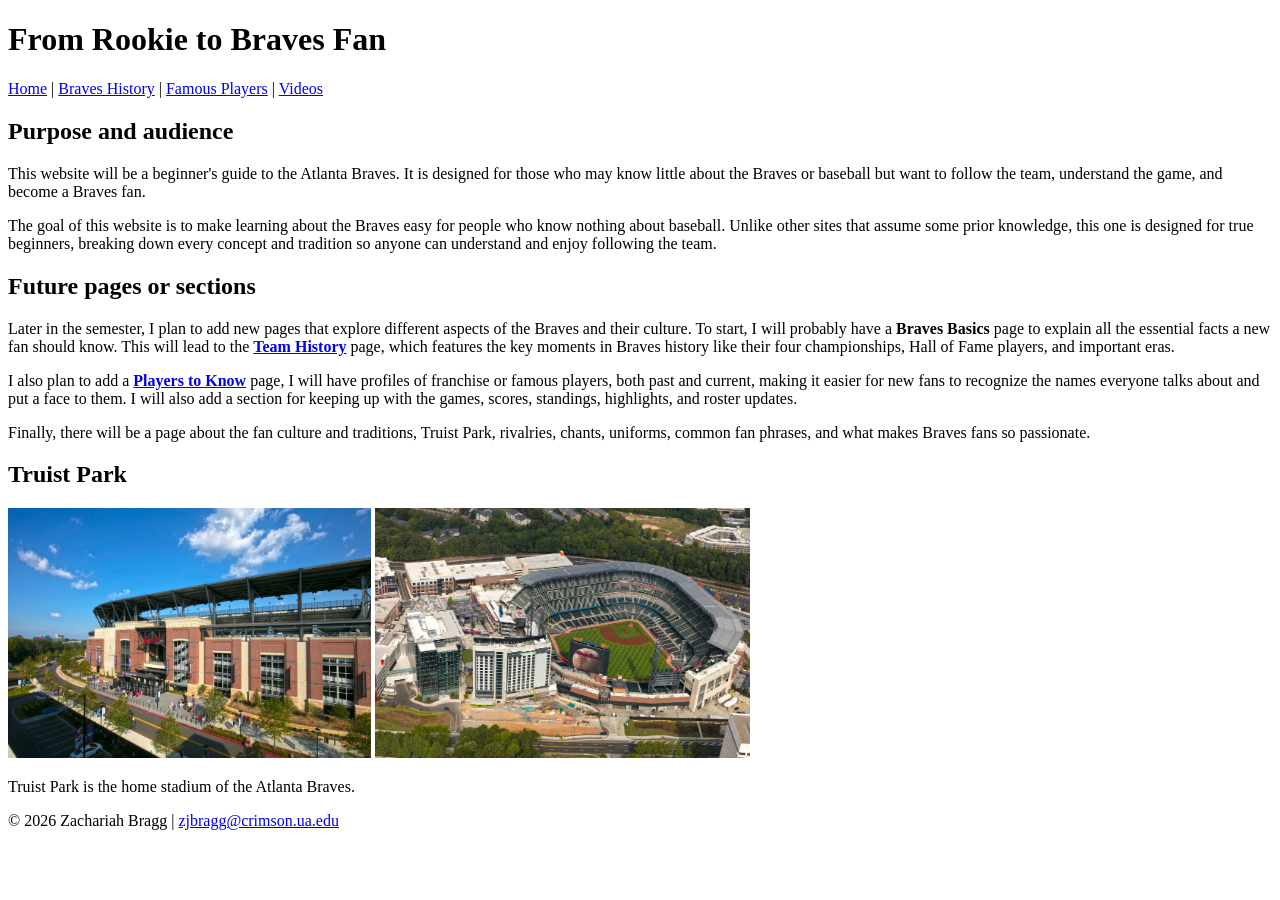
==== index.html @ d9d8dfef "Module 5 videos page" ====
<!DOCTYPE html>
<html lang="en">

<head>
    <meta charset="UTF-8">
    <meta name="viewport" content="width=device-width, initial-scale=1.0">
    <title>From Rookie to Braves Fan</title>
</head>

<!-- Zachariah Bragg 6/19/2026 Module 5 -->

<body>
    <header>
        <h1>From Rookie to Braves Fan</h1>
        <nav>
            <a href="index.html">Home</a> |
            <a href="history.html">Braves History</a> |
            <a href="players.html">Famous Players</a> |
            <a href="videos.html">Videos</a>
        </nav>
    </header>
    <main>
        <h2>Purpose and audience</h2>
        <p>
            This website will be a beginner's guide to the Atlanta Braves. It is designed for those who may know little
            about the Braves or baseball but want to follow the team, understand the game, and become a Braves fan.
        </p>
        <p>
            The goal of this website is to make learning about the Braves easy for people who know nothing about
            baseball.
            Unlike other sites that assume some prior knowledge, this one is designed for true beginners, breaking down
            every concept and tradition so anyone can understand and enjoy following the team.
        </p>
        <h2>Future pages or sections</h2>
        <p>
            Later in the semester, I plan to add new pages that explore different aspects of the Braves and their
            culture.
            To start, I will probably have a <strong>Braves Basics</strong> page to explain all the essential facts a
            new
            fan should know. This will lead to the <strong><a href="history.html">Team History</a></strong> page, which
            features the key moments in
            Braves history like their four championships, Hall of Fame players, and important eras.
        </p>
        <p>
            I also plan to add a <strong><a href="players.html">Players to Know</a></strong> page, I will have profiles
            of
            franchise or famous players,
            both past and current, making it easier for new fans to recognize the names everyone talks about and put a
            face
            to them. I will also add a section for keeping up with the games, scores, standings, highlights, and roster
            updates.
        </p>
        <p>
            Finally, there will be a page about the fan culture and traditions, Truist Park, rivalries, chants,
            uniforms,
            common fan phrases, and what makes Braves fans so passionate.
        </p>
        <h2>Truist Park</h2>

        <p>
            <img src="stadium2.jpg" alt="Street view of Truist Park." height="250"> <img src="stadium.jpg"
                alt="Aerial view of Truist Park." height="250">
        </p>
        <p>Truist Park is the home stadium of the Atlanta Braves.</p>
    </main>
    <footer>
        &copy; 2026 Zachariah Bragg | <a href="mailto:zjbragg@crimson.ua.edu">zjbragg@crimson.ua.edu</a>
    </footer>
</body>

</html>
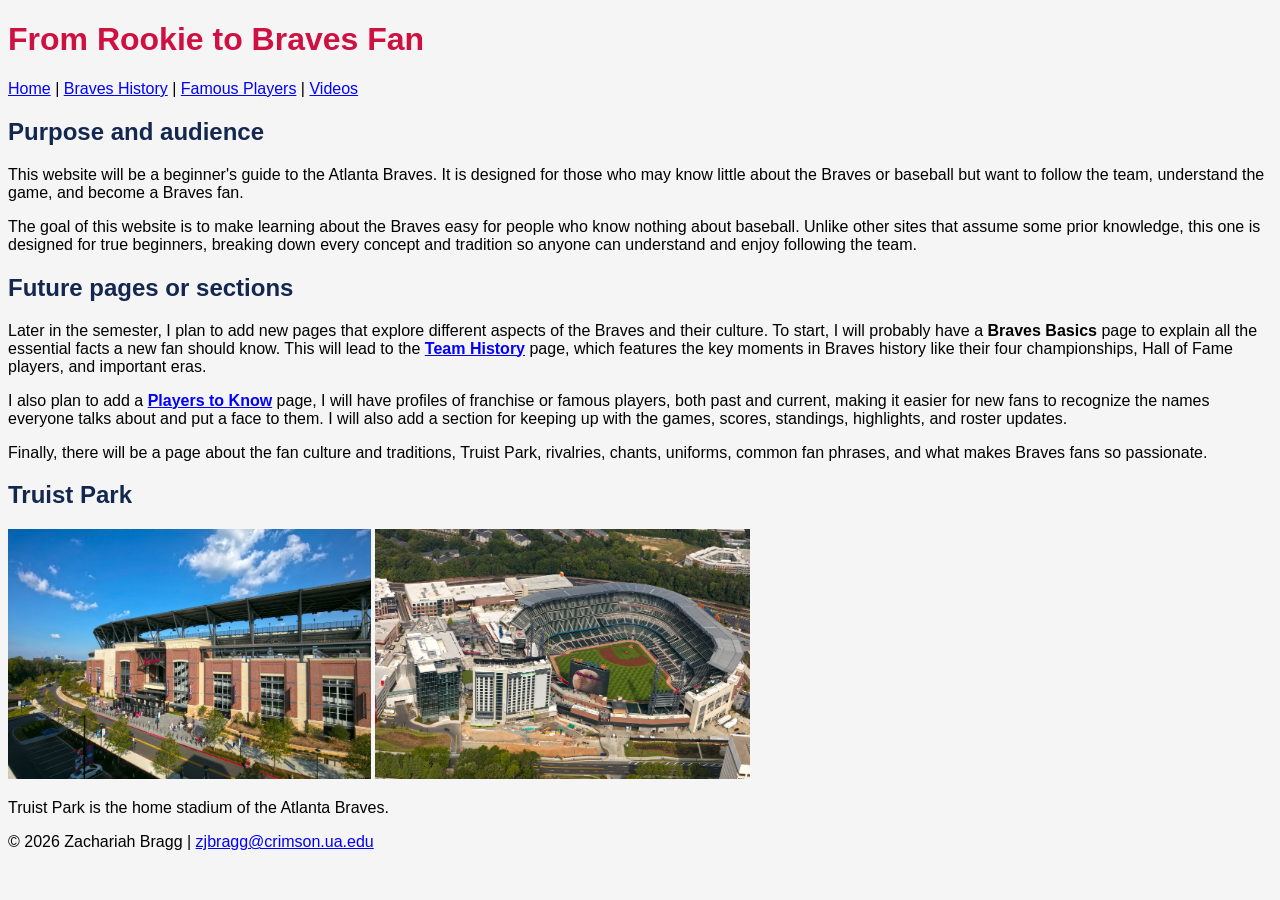
==== commit 46d2e938: "Module 6 CSS" ====
--- a/index.html
+++ b/index.html
@@ -5,9 +5,10 @@
     <meta charset="UTF-8">
     <meta name="viewport" content="width=device-width, initial-scale=1.0">
     <title>From Rookie to Braves Fan</title>
+    <link rel="stylesheet" href="style.css">
 </head>
 
-<!-- Zachariah Bragg 6/19/2026 Module 5 -->
+<!-- Zachariah Bragg 6/26/2026 Module 6 -->
 
 <body>
     <header>
--- a/style.css
+++ b/style.css
@@ -0,0 +1,34 @@
+/* Zachariah Bragg 6/26/2026 Module 6 */
+
+body {
+    background-color: #f5f5f5;
+    color: #000000;
+    font-family: Arial, Helvetica, sans-serif;
+}
+
+h1 {
+    color: #ce1141;
+}
+
+h2 {
+    color: #13274F;
+}
+
+p {
+    color: #000000;
+    font-size: 16px;
+}
+
+a {
+    color: #0000ff;
+}
+
+a:hover {
+    color: #eaaa00;
+}
+
+/* 
+#CE1141, scarlett
+#13274F, navy
+#EAAA00, gold
+*/
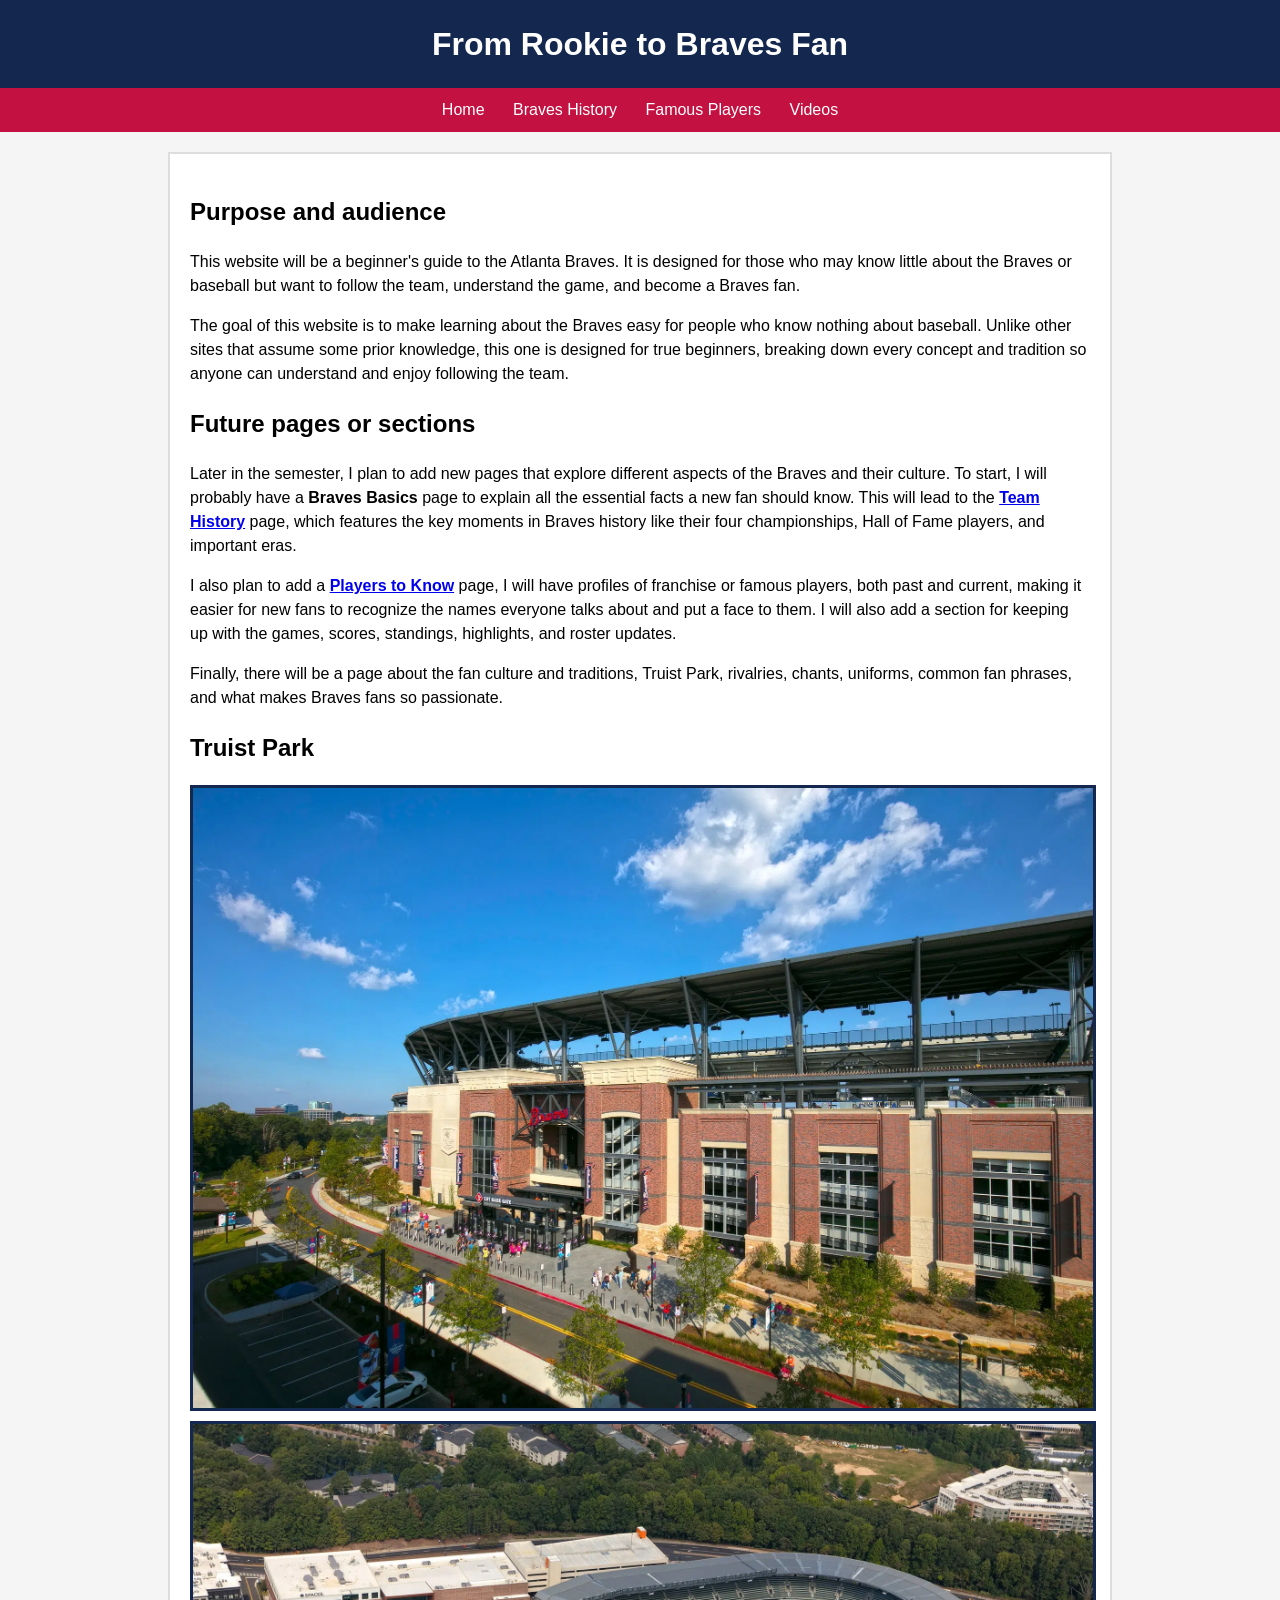
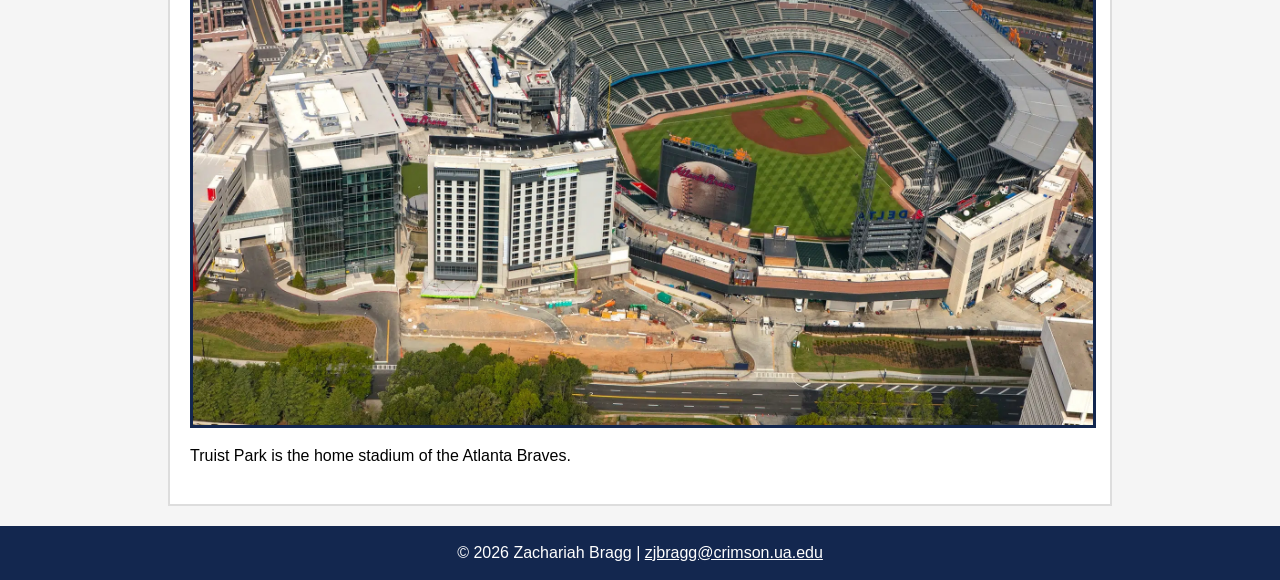
==== commit 1d773281: "Module 7 file organization and box model" ====
--- a/index.html
+++ b/index.html
@@ -5,21 +5,21 @@
     <meta charset="UTF-8">
     <meta name="viewport" content="width=device-width, initial-scale=1.0">
     <title>From Rookie to Braves Fan</title>
-    <link rel="stylesheet" href="style.css">
+    <link rel="stylesheet" href="/styles/style.css">
 </head>
 
-<!-- Zachariah Bragg 6/26/2026 Module 6 -->
+<!-- Zachariah Bragg 7/2/2026 Module 7 -->
 
 <body>
     <header>
         <h1>From Rookie to Braves Fan</h1>
-        <nav>
-            <a href="index.html">Home</a> |
-            <a href="history.html">Braves History</a> |
-            <a href="players.html">Famous Players</a> |
-            <a href="videos.html">Videos</a>
-        </nav>
     </header>
+    <nav>
+        <a href="index.html">Home</a>
+        <a href="history.html">Braves History</a>
+        <a href="players.html">Famous Players</a>
+        <a href="videos.html">Videos</a>
+    </nav>
     <main>
         <h2>Purpose and audience</h2>
         <p>
@@ -59,8 +59,8 @@
         <h2>Truist Park</h2>
 
         <p>
-            <img src="stadium2.jpg" alt="Street view of Truist Park." height="250"> <img src="stadium.jpg"
-                alt="Aerial view of Truist Park." height="250">
+            <img class="photo" src="/images/stadium2.jpg" alt="Street view of Truist Park." height="250"> <img
+                class="photo" src="/images/stadium.jpg" alt="Aerial view of Truist Park." height="250">
         </p>
         <p>Truist Park is the home stadium of the Atlanta Braves.</p>
     </main>
--- a/styles/style.css
+++ b/styles/style.css
@@ -0,0 +1,90 @@
+/* Zachariah Bragg 7/2/2026 Module 7 */
+
+body {
+    margin: 0;
+    padding: 0;
+    background-color: #f5f5f5;
+    color: #000000;
+    font-family: Arial, Helvetica, sans-serif;
+    line-height: 1.5;
+}
+
+header {
+    padding: 20px;
+    background-color: #13274f;
+    color: #c31141;
+    text-align: center;
+}
+
+header h1 {
+    margin: 0;
+    color: #ffffff;
+}
+
+nav {
+    padding: 10px;
+    background-color: #c31141;
+    text-align: center;
+}
+
+nav a {
+    padding: 8px 12px;
+    color: #ffffff;
+    text-decoration: none;
+}
+
+nav a:hover,
+footer a:hover {
+    color: #eaaa00;
+    text-decoration: underline;
+}
+
+main {
+    max-width: 900px;
+    margin: 20px auto;
+    padding: 20px;
+    background-color: #ffffff;
+    border: 2px solid #dddddd;
+}
+
+section {
+    margin-bottom: 30px;
+    padding: 15px;
+    border: 1px solid #cccccc;
+}
+
+img {
+    max-width: 100%;
+    height: auto;
+    margin: 10px auto;
+}
+
+.photo {
+    display: block;
+    border: 3px solid #13274f;
+}
+
+table {
+    width: 100%;
+    margin: 15px 0;
+    border-collapse: collapse;
+}
+
+th,
+td {
+    padding: 5px;
+    border: 1px solid #999999;
+    text-align: left;
+}
+
+footer {
+    margin: 0px;
+    padding: 15px;
+    background-color: #13274f;
+    color: #ffffff;
+    text-align: center;
+}
+
+footer a {
+    color: #ffffff;
+}
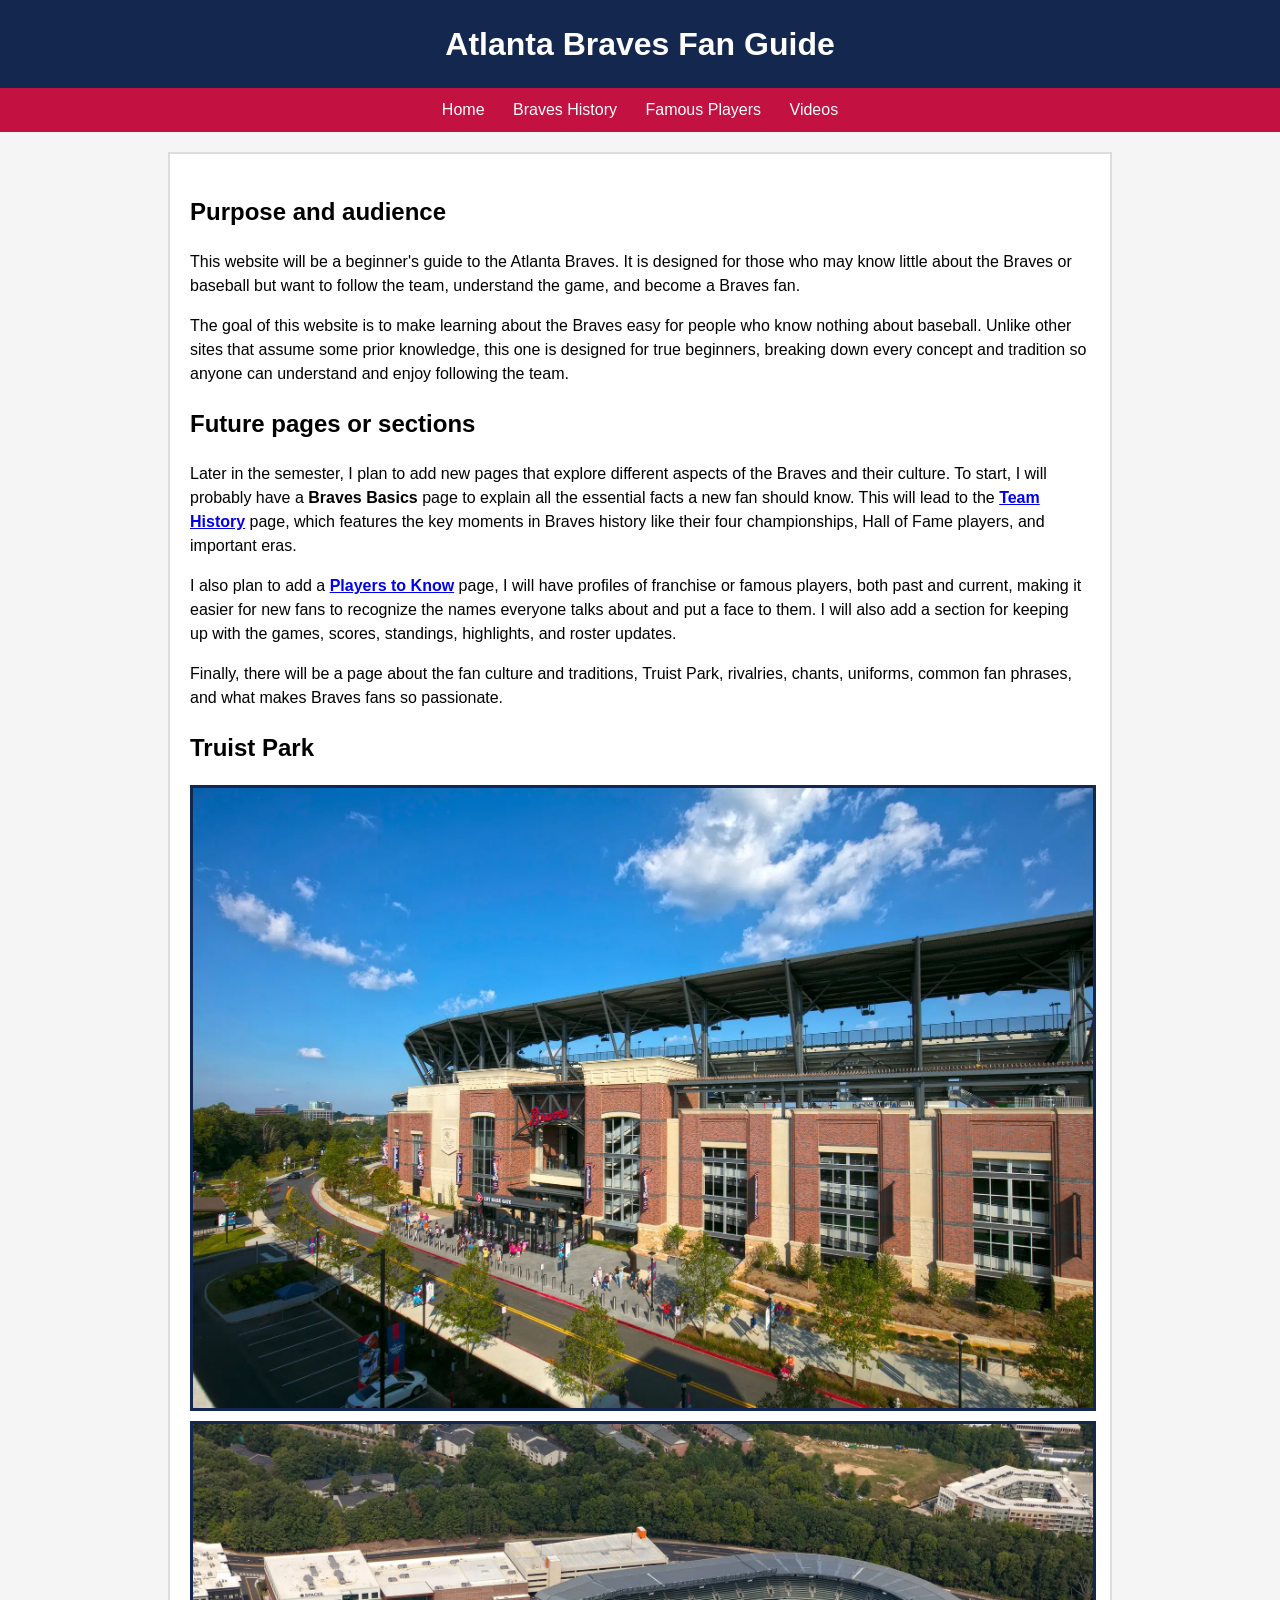
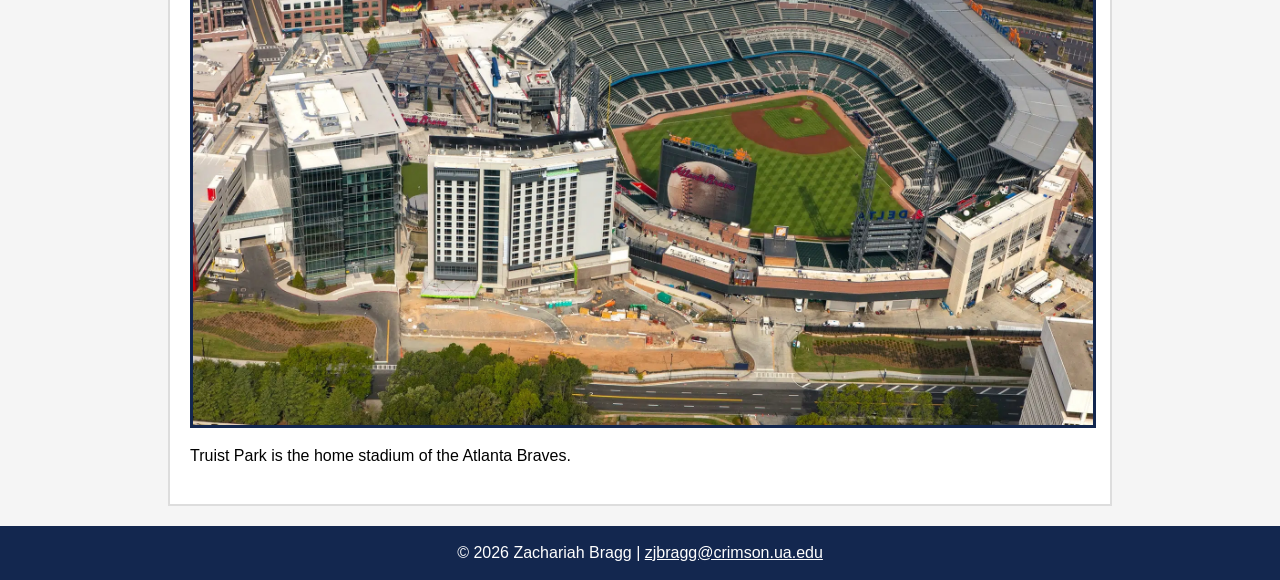
==== commit 323f6ca3: "Module 7 file organization and box model" ====
--- a/index.html
+++ b/index.html
@@ -4,15 +4,15 @@
 <head>
     <meta charset="UTF-8">
     <meta name="viewport" content="width=device-width, initial-scale=1.0">
-    <title>From Rookie to Braves Fan</title>
-    <link rel="stylesheet" href="/styles/style.css">
+    <title>Atlanta Braves Fan Guide</title>
+    <link rel="stylesheet" href="styles/style.css">
 </head>
 
 <!-- Zachariah Bragg 7/2/2026 Module 7 -->
 
 <body>
     <header>
-        <h1>From Rookie to Braves Fan</h1>
+        <h1>Atlanta Braves Fan Guide</h1>
     </header>
     <nav>
         <a href="index.html">Home</a>
@@ -59,8 +59,8 @@
         <h2>Truist Park</h2>
 
         <p>
-            <img class="photo" src="/images/stadium2.jpg" alt="Street view of Truist Park." height="250"> <img
-                class="photo" src="/images/stadium.jpg" alt="Aerial view of Truist Park." height="250">
+            <img class="photo" src="images/stadium2.jpg" alt="Street view of Truist Park." height="250"> <img
+                class="photo" src="images/stadium.jpg" alt="Aerial view of Truist Park." height="250">
         </p>
         <p>Truist Park is the home stadium of the Atlanta Braves.</p>
     </main>
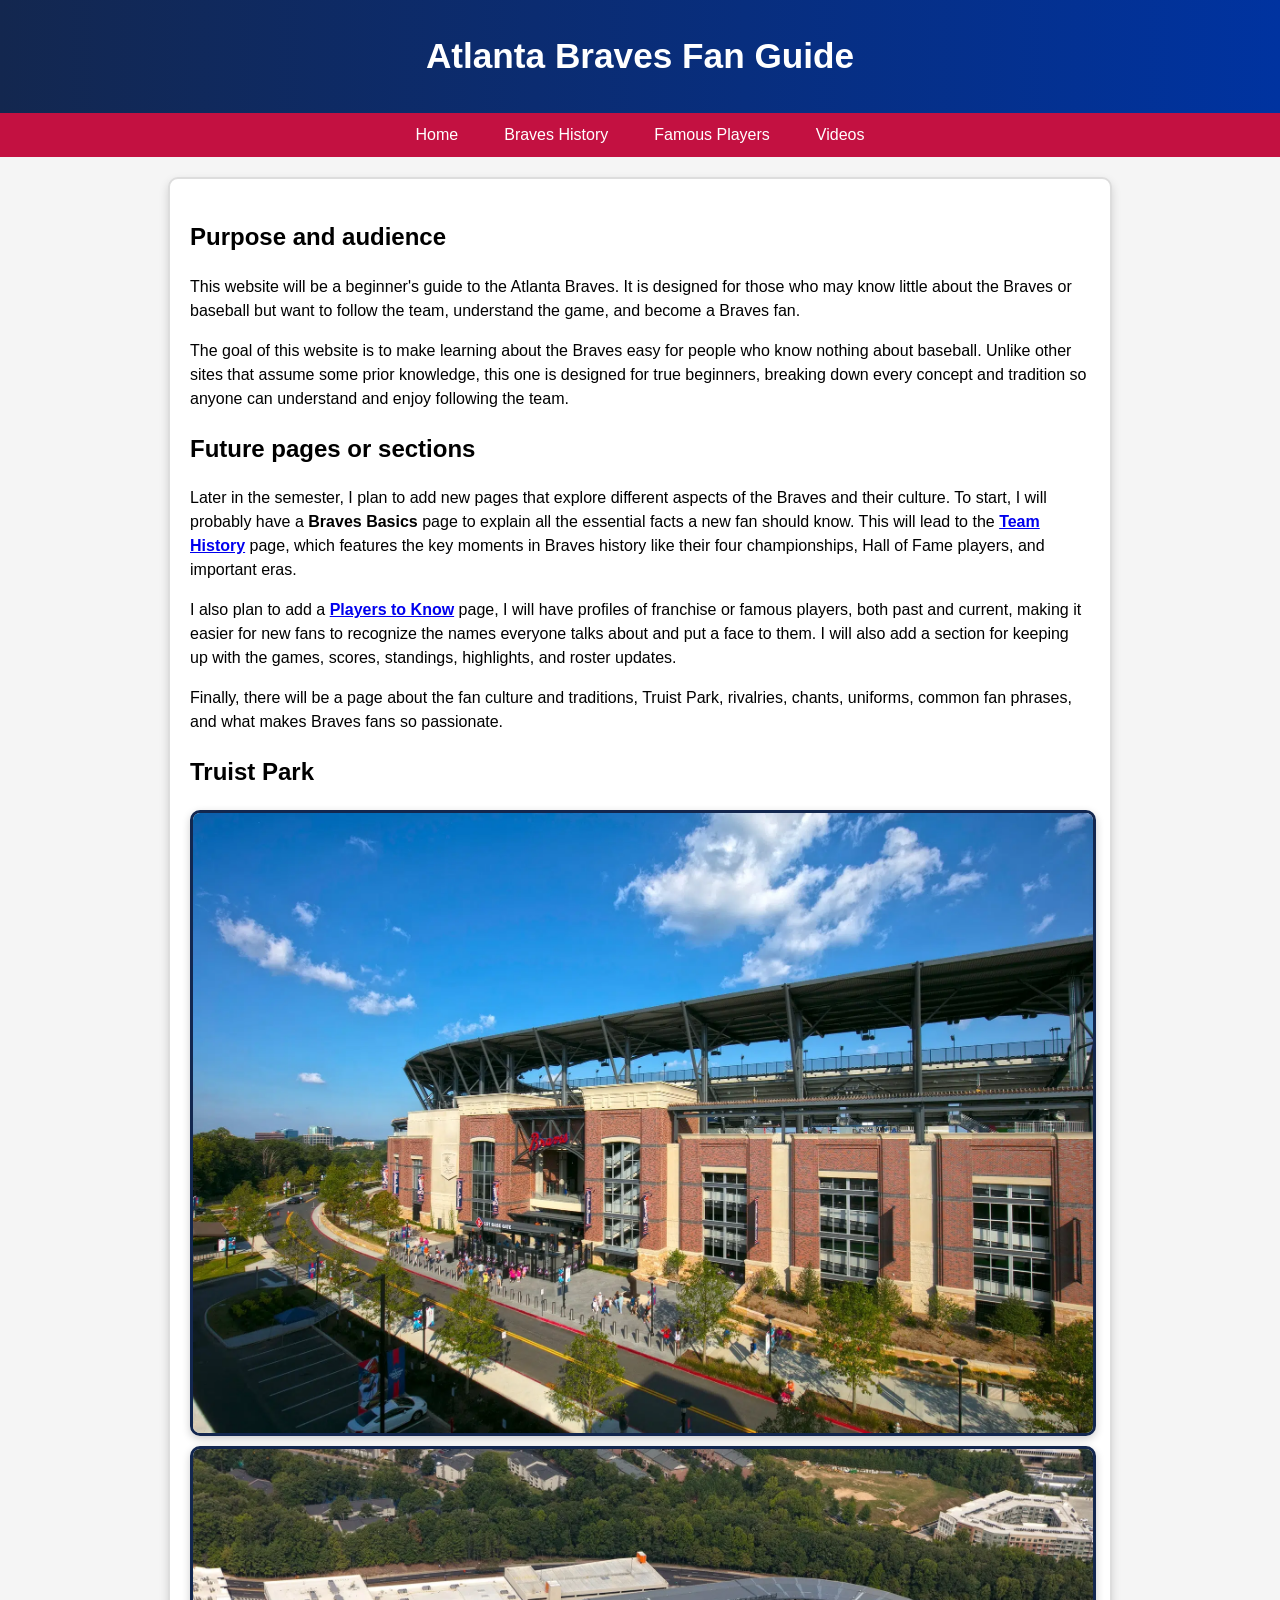
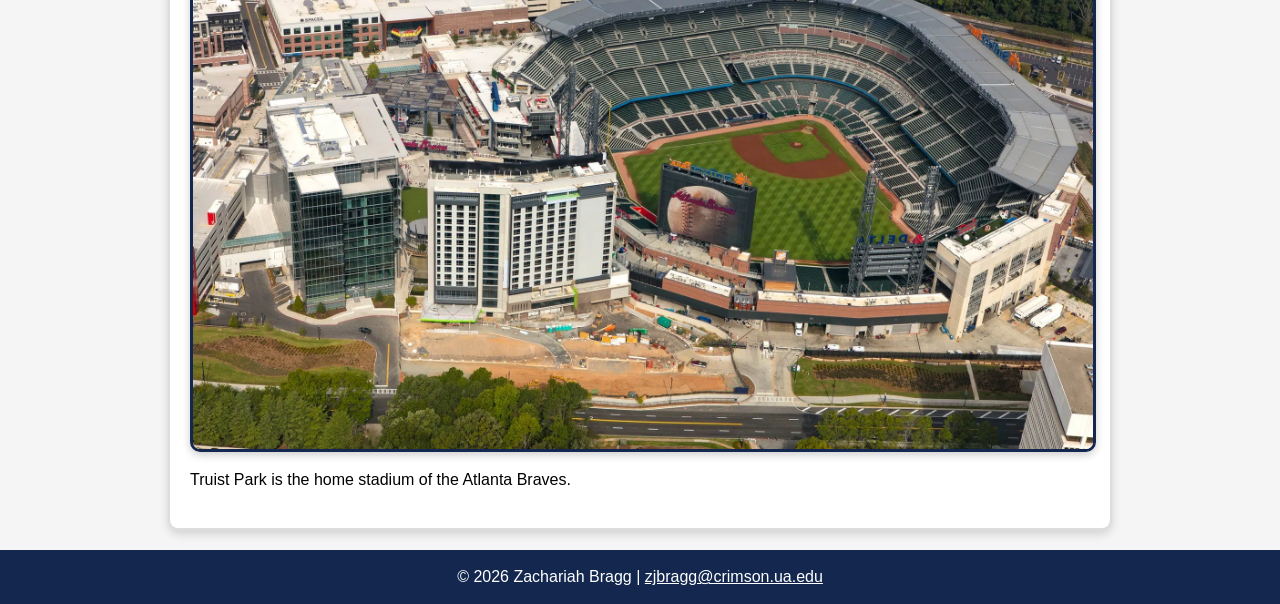
==== commit d6bdf104: "Module 8 CSS effects" ====
--- a/index.html
+++ b/index.html
@@ -8,17 +8,19 @@
     <link rel="stylesheet" href="styles/style.css">
 </head>
 
-<!-- Zachariah Bragg 7/2/2026 Module 7 -->
+<!-- Zachariah Bragg 7/8/2026 Module 8 -->
 
 <body>
     <header>
         <h1>Atlanta Braves Fan Guide</h1>
     </header>
     <nav>
-        <a href="index.html">Home</a>
-        <a href="history.html">Braves History</a>
-        <a href="players.html">Famous Players</a>
-        <a href="videos.html">Videos</a>
+        <ul>
+            <li><a href="index.html">Home</a></li>
+            <li><a href="history.html">Braves History</a></li>
+            <li><a href="players.html">Famous Players</a></li>
+            <li><a href="videos.html">Videos</a></li>
+        </ul>
     </nav>
     <main>
         <h2>Purpose and audience</h2>
--- a/styles/style.css
+++ b/styles/style.css
@@ -1,8 +1,7 @@
-/* Zachariah Bragg 7/2/2026 Module 7 */
+/* Zachariah Bragg 7/8/2026 Module 8 */
 
 body {
     margin: 0;
-    padding: 0;
     background-color: #f5f5f5;
     color: #000000;
     font-family: Arial, Helvetica, sans-serif;
@@ -10,25 +9,37 @@
 }
 
 header {
-    padding: 20px;
-    background-color: #13274f;
-    color: #c31141;
+    background: linear-gradient(to right, #13274f, #0033A0);
+    color: #ffffff;
     text-align: center;
+    padding: 30px 20px;
 }
 
 header h1 {
     margin: 0;
-    color: #ffffff;
+    font-size: 2.2em;
 }
 
 nav {
+    display: flex;
+    justify-content: center;
+    gap: 10px;
     padding: 10px;
     background-color: #c31141;
     text-align: center;
+
+}
+
+nav ul {
+    display: flex;
+    list-style-type: none;
+    gap: 30px;
+    margin: 0;
+    padding: 0;
 }
 
 nav a {
-    padding: 8px 12px;
+    padding: 8px;
     color: #ffffff;
     text-decoration: none;
 }
@@ -45,12 +56,15 @@
     padding: 20px;
     background-color: #ffffff;
     border: 2px solid #dddddd;
+    border-radius: 10px;
+    box-shadow: 0 4px 10px rgba(0, 0, 0, 0.15);
 }
 
 section {
     margin-bottom: 30px;
     padding: 15px;
     border: 1px solid #cccccc;
+    border-radius: 8px;
 }
 
 img {
@@ -62,6 +76,8 @@
 .photo {
     display: block;
     border: 3px solid #13274f;
+    border-radius: 10px;
+    box-shadow: 0 3px 8px rgba(0, 0, 0, 0.20);
 }
 
 table {
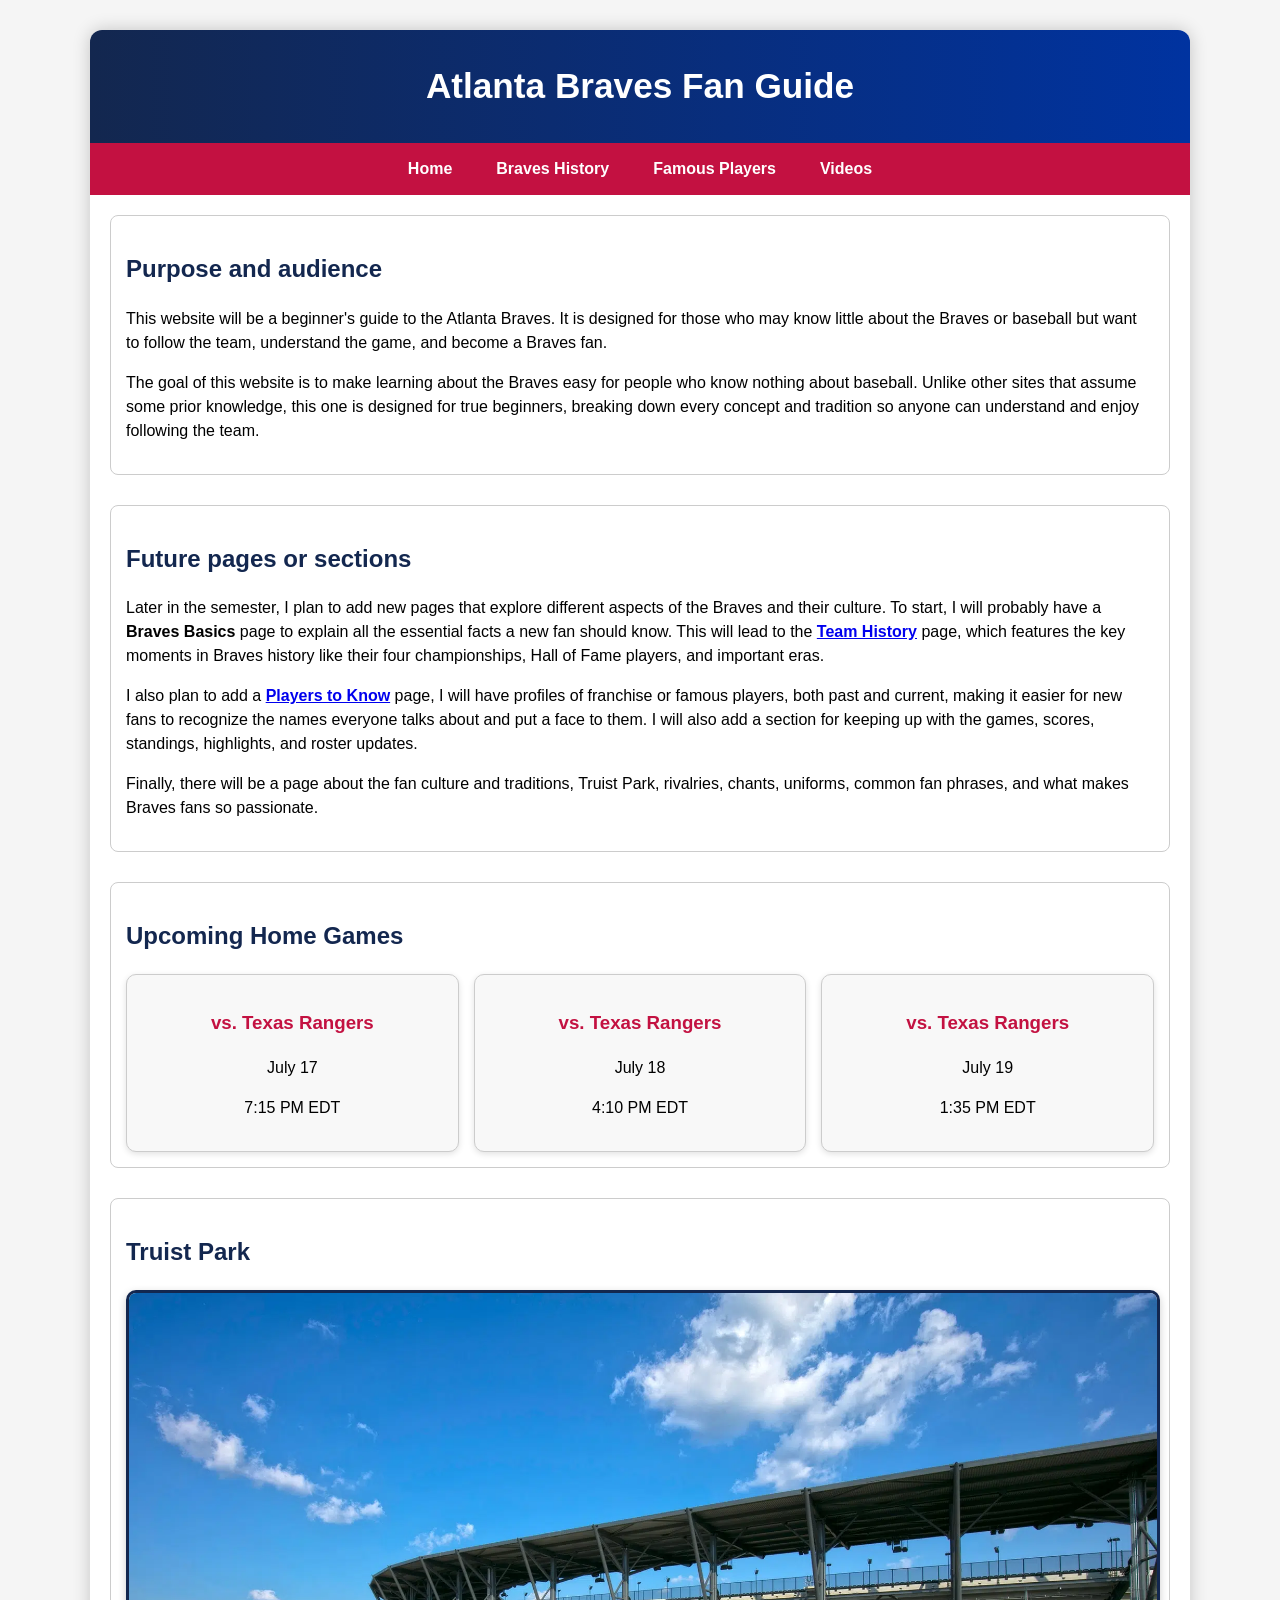
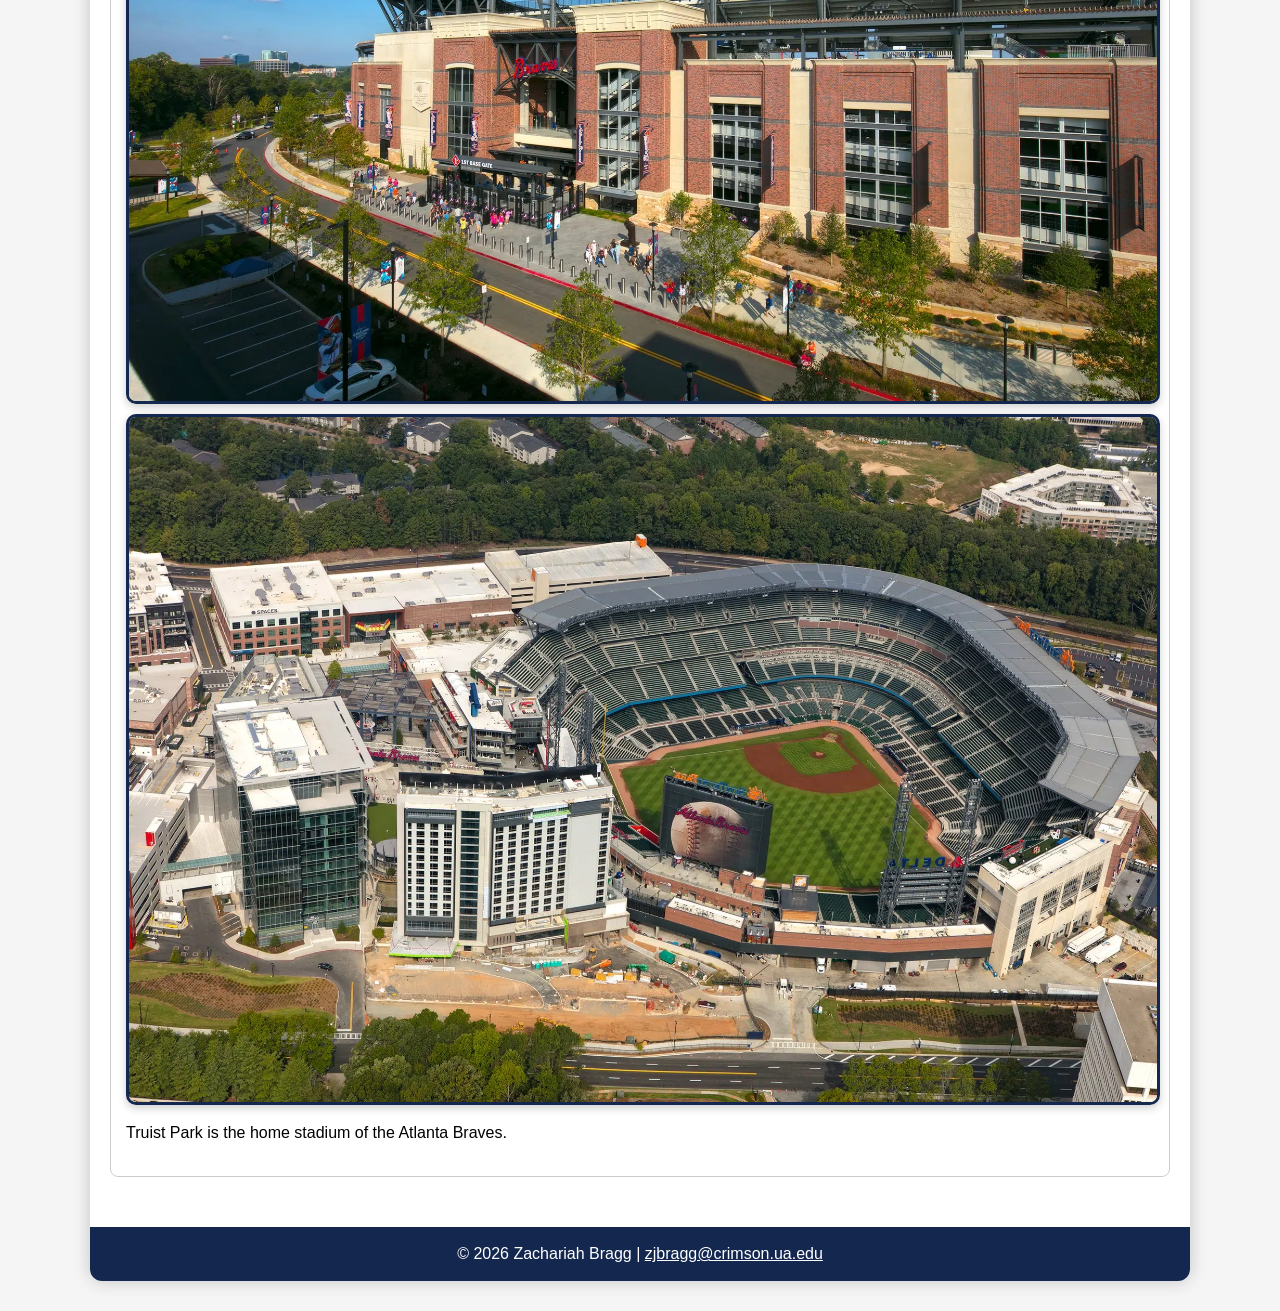
==== commit f0a1f2b6: "Module 9 modern layout" ====
--- a/index.html
+++ b/index.html
@@ -8,67 +8,107 @@
     <link rel="stylesheet" href="styles/style.css">
 </head>
 
-<!-- Zachariah Bragg 7/8/2026 Module 8 -->
+<!-- Zachariah Bragg 7/8/2026 Module 9 -->
 
 <body>
-    <header>
-        <h1>Atlanta Braves Fan Guide</h1>
-    </header>
-    <nav>
-        <ul>
-            <li><a href="index.html">Home</a></li>
-            <li><a href="history.html">Braves History</a></li>
-            <li><a href="players.html">Famous Players</a></li>
-            <li><a href="videos.html">Videos</a></li>
-        </ul>
-    </nav>
-    <main>
-        <h2>Purpose and audience</h2>
-        <p>
-            This website will be a beginner's guide to the Atlanta Braves. It is designed for those who may know little
-            about the Braves or baseball but want to follow the team, understand the game, and become a Braves fan.
-        </p>
-        <p>
-            The goal of this website is to make learning about the Braves easy for people who know nothing about
-            baseball.
-            Unlike other sites that assume some prior knowledge, this one is designed for true beginners, breaking down
-            every concept and tradition so anyone can understand and enjoy following the team.
-        </p>
-        <h2>Future pages or sections</h2>
-        <p>
-            Later in the semester, I plan to add new pages that explore different aspects of the Braves and their
-            culture.
-            To start, I will probably have a <strong>Braves Basics</strong> page to explain all the essential facts a
-            new
-            fan should know. This will lead to the <strong><a href="history.html">Team History</a></strong> page, which
-            features the key moments in
-            Braves history like their four championships, Hall of Fame players, and important eras.
-        </p>
-        <p>
-            I also plan to add a <strong><a href="players.html">Players to Know</a></strong> page, I will have profiles
-            of
-            franchise or famous players,
-            both past and current, making it easier for new fans to recognize the names everyone talks about and put a
-            face
-            to them. I will also add a section for keeping up with the games, scores, standings, highlights, and roster
-            updates.
-        </p>
-        <p>
-            Finally, there will be a page about the fan culture and traditions, Truist Park, rivalries, chants,
-            uniforms,
-            common fan phrases, and what makes Braves fans so passionate.
-        </p>
-        <h2>Truist Park</h2>
-
-        <p>
-            <img class="photo" src="images/stadium2.jpg" alt="Street view of Truist Park." height="250"> <img
-                class="photo" src="images/stadium.jpg" alt="Aerial view of Truist Park." height="250">
-        </p>
-        <p>Truist Park is the home stadium of the Atlanta Braves.</p>
-    </main>
-    <footer>
-        &copy; 2026 Zachariah Bragg | <a href="mailto:zjbragg@crimson.ua.edu">zjbragg@crimson.ua.edu</a>
-    </footer>
+    <div id="wrapper">
+        <header>
+            <h1>Atlanta Braves Fan Guide</h1>
+        </header>
+        <nav>
+            <ul>
+                <li><a href="index.html">Home</a></li>
+                <li><a href="history.html">Braves History</a></li>
+                <li><a href="players.html">Famous Players</a></li>
+                <li><a href="videos.html">Videos</a></li>
+            </ul>
+        </nav>
+        <main>
+            <section>
+                <h2>Purpose and audience</h2>
+                <p>
+                    This website will be a beginner's guide to the Atlanta Braves. It is designed for those who may know
+                    little
+                    about the Braves or baseball but want to follow the team, understand the game, and become a Braves
+                    fan.
+                </p>
+                <p>
+                    The goal of this website is to make learning about the Braves easy for people who know nothing about
+                    baseball.
+                    Unlike other sites that assume some prior knowledge, this one is designed for true beginners,
+                    breaking
+                    down
+                    every concept and tradition so anyone can understand and enjoy following the team.
+                </p>
+            </section>
+            <section>
+                <h2>Future pages or sections</h2>
+                <p>
+                    Later in the semester, I plan to add new pages that explore different aspects of the Braves and
+                    their
+                    culture.
+                    To start, I will probably have a <strong>Braves Basics</strong> page to explain all the essential
+                    facts
+                    a
+                    new
+                    fan should know. This will lead to the <strong><a href="history.html">Team History</a></strong>
+                    page,
+                    which
+                    features the key moments in
+                    Braves history like their four championships, Hall of Fame players, and important eras.
+                </p>
+                <p>
+                    I also plan to add a <strong><a href="players.html">Players to Know</a></strong> page, I will have
+                    profiles
+                    of
+                    franchise or famous players,
+                    both past and current, making it easier for new fans to recognize the names everyone talks about and
+                    put
+                    a
+                    face
+                    to them. I will also add a section for keeping up with the games, scores, standings, highlights, and
+                    roster
+                    updates.
+                </p>
+                <p>
+                    Finally, there will be a page about the fan culture and traditions, Truist Park, rivalries, chants,
+                    uniforms,
+                    common fan phrases, and what makes Braves fans so passionate.
+                </p>
+            </section>
+            <section>
+                <h2>Upcoming Home Games</h2>
+                <div class="cards">
+                    <article class="card">
+                        <h3>vs. Texas Rangers</h3>
+                        <p>July 17</p>
+                        <p>7:15 PM EDT</p>
+                    </article>
+                    <article class="card">
+                        <h3>vs. Texas Rangers</h3>
+                        <p>July 18</p>
+                        <p>4:10 PM EDT</p>
+                    </article>
+                    <article class="card">
+                        <h3>vs. Texas Rangers</h3>
+                        <p>July 19</p>
+                        <p>1:35 PM EDT</p>
+                    </article>
+                </div>
+            </section>
+            <section>
+                <h2>Truist Park</h2>
+                <p>
+                    <img class="photo" src="images/stadium2.jpg" alt="Street view of Truist Park." height="250"> <img
+                        class="photo" src="images/stadium.jpg" alt="Aerial view of Truist Park." height="250">
+                </p>
+                <p>Truist Park is the home stadium of the Atlanta Braves.</p>
+            </section>
+        </main>
+        <footer>
+            &copy; 2026 Zachariah Bragg | <a href="mailto:zjbragg@crimson.ua.edu">zjbragg@crimson.ua.edu</a>
+        </footer>
+    </div>
 </body>
 
 </html>
--- a/styles/style.css
+++ b/styles/style.css
@@ -1,16 +1,27 @@
-/* Zachariah Bragg 7/8/2026 Module 8 */
+/* Zachariah Bragg 7/8/2026 Module 9 */
 
 body {
-    margin: 0;
-    background-color: #f5f5f5;
+    margin: 0px;
+    background-color: #F5F5F5;
     color: #000000;
     font-family: Arial, Helvetica, sans-serif;
     line-height: 1.5;
 }
 
+#wrapper {
+    width: 90%;
+    max-width: 1100px;
+    margin: 30px auto;
+    background-color: #FFFFFF;
+    min-height: 100vh;
+    border-radius: 12px;
+    box-shadow: 0 0 18px rgba(0, 0, 0, 0.20);
+    overflow: hidden;
+}
+
 header {
-    background: linear-gradient(to right, #13274f, #0033A0);
-    color: #ffffff;
+    background: linear-gradient(to right, #13274F, #0033A0);
+    color: #FFFFFF;
     text-align: center;
     padding: 30px 20px;
 }
@@ -21,50 +32,85 @@
 }
 
 nav {
-    display: flex;
-    justify-content: center;
-    gap: 10px;
-    padding: 10px;
-    background-color: #c31141;
+    background-color: #C31141;
     text-align: center;
-
 }
 
 nav ul {
     display: flex;
+    justify-content: center;
+    flex-wrap: wrap;
     list-style-type: none;
-    gap: 30px;
+    gap: 0;
     margin: 0;
     padding: 0;
 }
 
+nav li {
+    margin: 0;
+}
+
 nav a {
-    padding: 8px;
-    color: #ffffff;
+    display: block;
+    padding: 14px 22px;
+    color: #FFFFFF;
+    text-decoration: none;
+    font-weight: bold;
+}
+
+nav a:hover {
+    background-color: #EAAA00;
+    color: #13274F;
     text-decoration: none;
 }
 
-nav a:hover,
-footer a:hover {
-    color: #eaaa00;
-    text-decoration: underline;
+nav a:focus {
+    background-color: #EAAA00;
+    color: #13274F;
+    text-decoration: none;
 }
 
 main {
-    max-width: 900px;
-    margin: 20px auto;
+    margin: 0;
     padding: 20px;
-    background-color: #ffffff;
-    border: 2px solid #dddddd;
-    border-radius: 10px;
-    box-shadow: 0 4px 10px rgba(0, 0, 0, 0.15);
+    background-color: #FFFFFF;
+    border: none;
+    border-radius: 0;
+    box-shadow: none;
+    max-width: none;
 }
 
 section {
     margin-bottom: 30px;
     padding: 15px;
-    border: 1px solid #cccccc;
+    border: 1px solid #CCCCCC;
     border-radius: 8px;
+}
+
+h2 {
+    color: #13274F;
+}
+
+h3 {
+    color: #C31141;
+}
+
+.cards {
+    display: flex;
+    gap: 15px;
+    margin-top: 15px;
+    flex-wrap: wrap;
+}
+
+.card {
+    flex: 1;
+    min-width: 200px;
+    background-color: #F8F8F8;
+    padding: 15px;
+    border: 1px solid #CCCCCC;
+    border-radius: 10px;
+    box-shadow: 0 2px 6px rgba(0, 0, 0, 0.12);
+    text-align: center;
 }
 
 img {
@@ -75,9 +121,13 @@
 
 .photo {
     display: block;
-    border: 3px solid #13274f;
+    border: 3px solid #13274F;
     border-radius: 10px;
     box-shadow: 0 3px 8px rgba(0, 0, 0, 0.20);
+}
+
+iframe {
+    max-width: 100%;
 }
 
 table {
@@ -96,11 +146,16 @@
 footer {
     margin: 0px;
     padding: 15px;
-    background-color: #13274f;
-    color: #ffffff;
+    background-color: #13274F;
+    color: #FFFFFF;
     text-align: center;
 }
 
 footer a {
-    color: #ffffff;
+    color: #FFFFFF;
+}
+
+footer a:hover {
+    color: #EAAA00;
+    text-decoration: underline;
 }
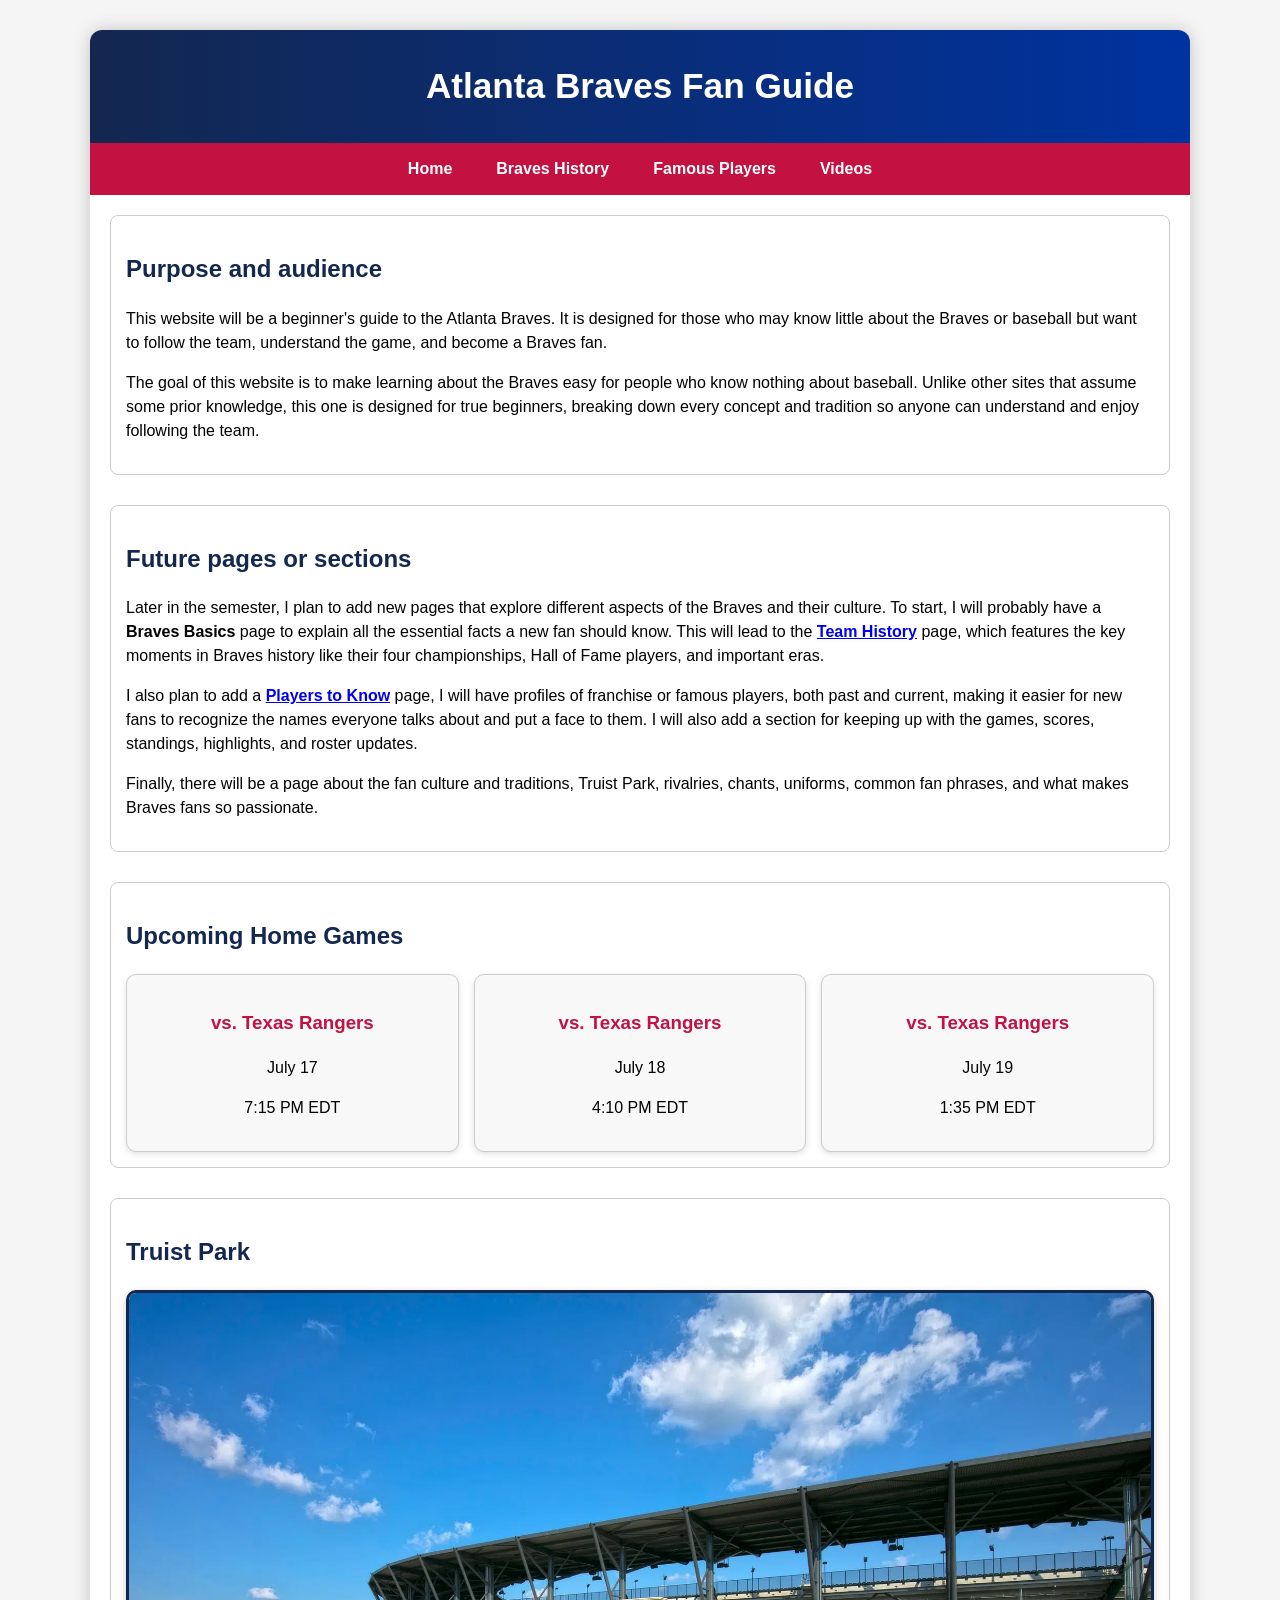
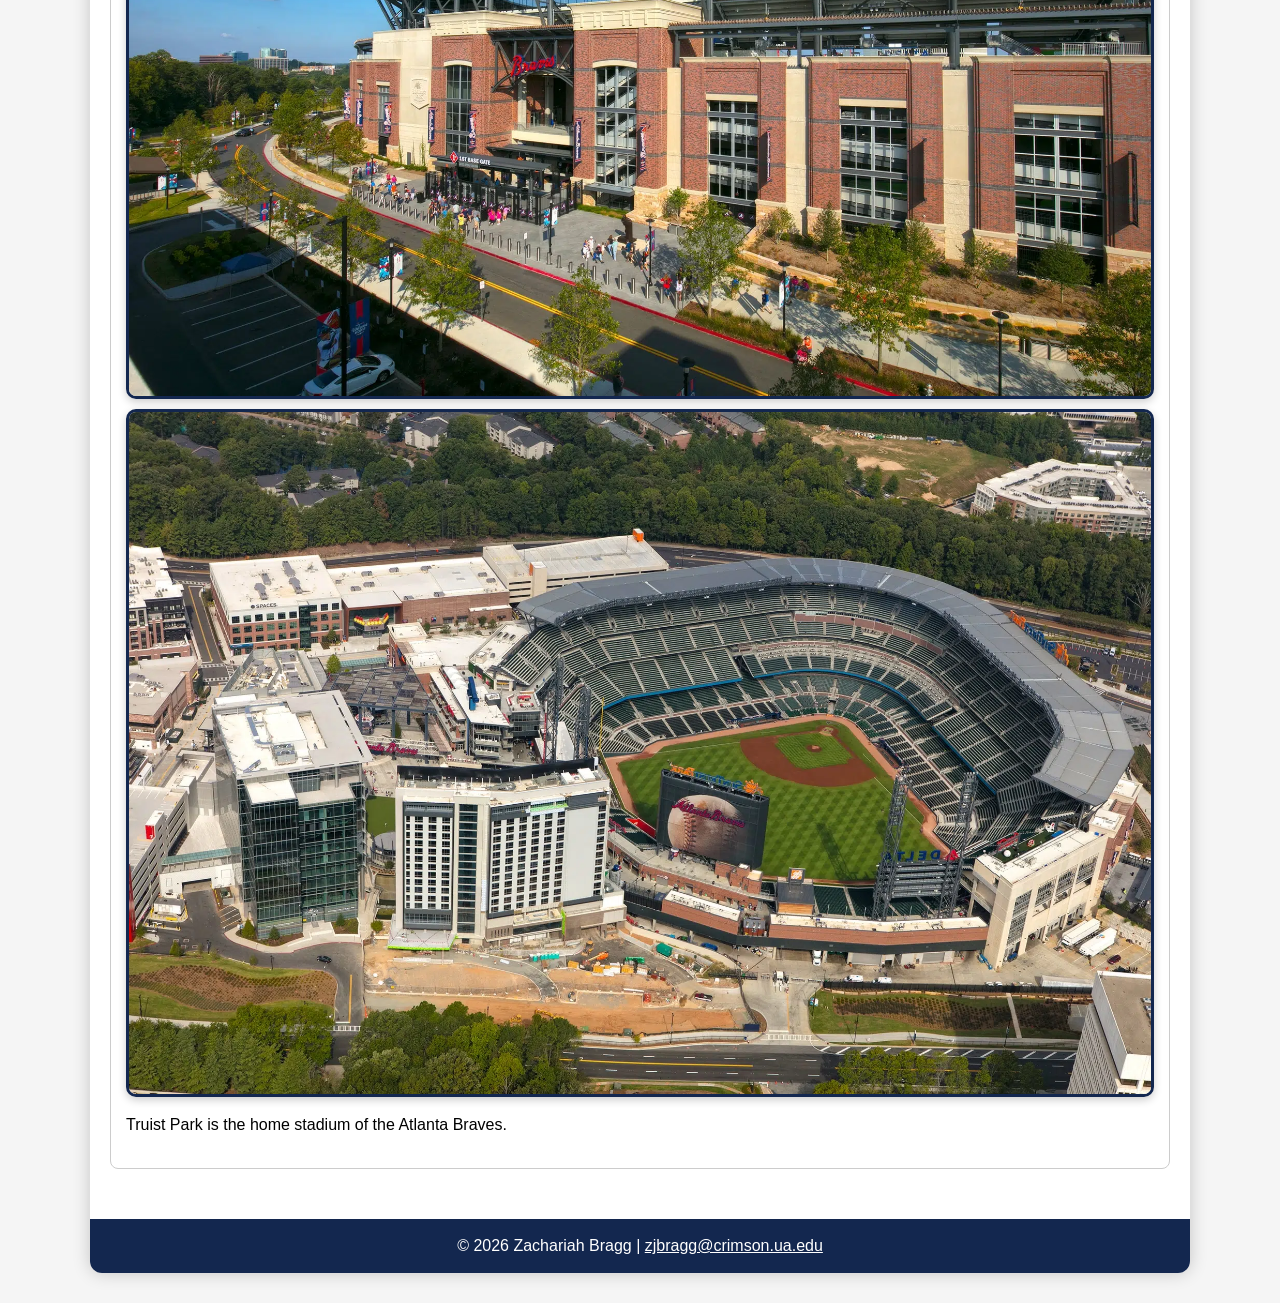
==== commit 709e3bbc: "Module 10 responsive design" ====
--- a/index.html
+++ b/index.html
@@ -8,7 +8,7 @@
     <link rel="stylesheet" href="styles/style.css">
 </head>
 
-<!-- Zachariah Bragg 7/8/2026 Module 9 -->
+<!-- Zachariah Bragg 7/21/2026 Module 10 -->
 
 <body>
     <div id="wrapper">
--- a/styles/style.css
+++ b/styles/style.css
@@ -1,7 +1,17 @@
-/* Zachariah Bragg 7/8/2026 Module 9 */
-
+/* Zachariah Bragg Module 10 Date: 7/21/2026 */
+
+* {
+    box-sizing: border-box;
+}
+
+html,
 body {
-    margin: 0px;
+    max-width: 100%;
+    overflow-x: hidden;
+}
+
+body {
+    margin: 0;
     background-color: #F5F5F5;
     color: #000000;
     font-family: Arial, Helvetica, sans-serif;
@@ -11,19 +21,19 @@
 #wrapper {
     width: 90%;
     max-width: 1100px;
+    min-height: 100vh;
     margin: 30px auto;
     background-color: #FFFFFF;
-    min-height: 100vh;
     border-radius: 12px;
     box-shadow: 0 0 18px rgba(0, 0, 0, 0.20);
     overflow: hidden;
 }
 
 header {
+    padding: 30px 20px;
     background: linear-gradient(to right, #13274F, #0033A0);
     color: #FFFFFF;
     text-align: center;
-    padding: 30px 20px;
 }
 
 header h1 {
@@ -40,10 +50,10 @@
     display: flex;
     justify-content: center;
     flex-wrap: wrap;
+    gap: 0;
+    margin: 0;
+    padding: 0;
     list-style-type: none;
-    gap: 0;
-    margin: 0;
-    padding: 0;
 }
 
 nav li {
@@ -54,16 +64,11 @@
     display: block;
     padding: 14px 22px;
     color: #FFFFFF;
+    font-weight: bold;
     text-decoration: none;
-    font-weight: bold;
-}
-
-nav a:hover {
-    background-color: #EAAA00;
-    color: #13274F;
-    text-decoration: none;
-}
-
+}
+
+nav a:hover,
 nav a:focus {
     background-color: #EAAA00;
     color: #13274F;
@@ -71,13 +76,13 @@
 }
 
 main {
+    max-width: none;
     margin: 0;
     padding: 20px;
     background-color: #FFFFFF;
     border: none;
     border-radius: 0;
     box-shadow: none;
-    max-width: none;
 }
 
 section {
@@ -97,16 +102,16 @@
 
 .cards {
     display: flex;
+    flex-wrap: wrap;
     gap: 15px;
     margin-top: 15px;
-    flex-wrap: wrap;
 }
 
 .card {
     flex: 1;
     min-width: 200px;
+    padding: 15px;
     background-color: #F8F8F8;
-    padding: 15px;
     border: 1px solid #CCCCCC;
     border-radius: 10px;
     box-shadow: 0 2px 6px rgba(0, 0, 0, 0.12);
@@ -114,13 +119,13 @@
 }
 
 img {
+    display: block;
     max-width: 100%;
     height: auto;
     margin: 10px auto;
 }
 
 .photo {
-    display: block;
     border: 3px solid #13274F;
     border-radius: 10px;
     box-shadow: 0 3px 8px rgba(0, 0, 0, 0.20);
@@ -144,7 +149,7 @@
 }
 
 footer {
-    margin: 0px;
+    margin: 0;
     padding: 15px;
     background-color: #13274F;
     color: #FFFFFF;
@@ -155,7 +160,134 @@
     color: #FFFFFF;
 }
 
-footer a:hover {
+footer a:hover,
+footer a:focus {
     color: #EAAA00;
     text-decoration: underline;
+}
+
+/* Module 10 Responsive Styles */
+
+@media only screen and (max-width: 900px) {
+    #wrapper {
+        width: 95%;
+        margin: 15px auto;
+    }
+
+    main {
+        padding: 15px;
+    }
+
+    .cards {
+        flex-direction: column;
+        gap: 12px;
+    }
+
+    .card {
+        width: 100%;
+        min-width: 0;
+    }
+
+    nav a {
+        padding: 12px 16px;
+        font-size: 0.95em;
+    }
+
+    img,
+    iframe {
+        max-width: 100%;
+    }
+}
+
+@media only screen and (max-width: 600px) {
+    body {
+        background-color: #FFFFFF;
+    }
+
+    #wrapper {
+        width: 100%;
+        margin: 0;
+        border-radius: 0;
+        box-shadow: none;
+    }
+
+    header {
+        padding: 20px 12px;
+    }
+
+    header h1 {
+        font-size: 1.6em;
+    }
+
+    nav ul {
+        flex-direction: column;
+    }
+
+    nav li {
+        width: 100%;
+    }
+
+    nav a {
+        display: block;
+        width: 100%;
+        padding: 12px;
+        border-top: 1px solid #FFFFFF;
+        text-align: center;
+    }
+
+    main {
+        padding: 10px;
+    }
+
+    section {
+        margin-bottom: 15px;
+        padding: 10px;
+    }
+
+    .cards {
+        flex-direction: column;
+        gap: 10px;
+    }
+
+    .card {
+        width: 100%;
+        min-width: 0;
+        padding: 12px;
+    }
+
+    img {
+        max-width: 100%;
+        height: auto;
+    }
+
+    iframe {
+        width: 100%;
+        max-width: 100%;
+        aspect-ratio: 16 / 9;
+        height: auto;
+    }
+
+    h2 {
+        font-size: 1.4em;
+    }
+
+    h3 {
+        font-size: 1.15em;
+    }
+
+    table {
+        display: block;
+        width: 100%;
+        max-width: 100%;
+        overflow-x: auto;
+    }
+
+    th,
+    td {
+        padding: 4px;
+    }
+
+    footer {
+        padding: 12px 8px;
+    }
 }
